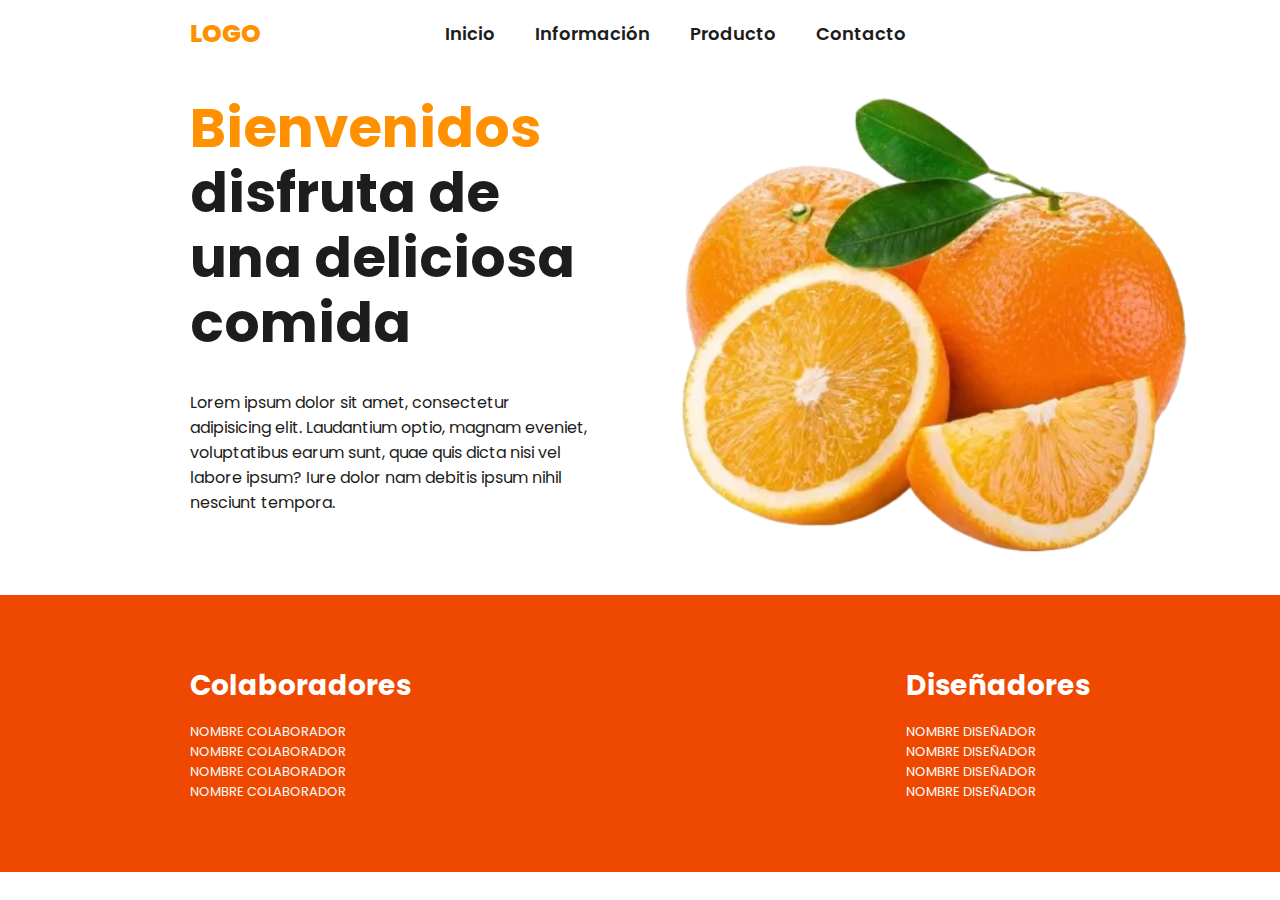
==== infoGN.html @ 551986e0 "Se agregaron los archivos html y css" ====
<!DOCTYPE html>
<html lang="es">
<head>
    <meta charset="UTF-8">
    <meta name="viewport" content="width=device-width, initial-scale=1.0">
    <title>TiendaGranNutrición</title>
    <link rel="stylesheet" href="https://cdnjs.cloudflare.com/ajax/libs/font-awesome/6.5.2/css/all.min.css" integrity="sha512-SnH5WK+bZxgPHs44uWIX+LLJAJ9/2PkPKZ5QiAj6Ta86w+fsb2TkcmfRyVX3pBnMFcV7oQPJkl9QevSCWr3W6A==" crossorigin="anonymous" referrerpolicy="no-referrer" />
    <link rel="stylesheet" href="https://cdn.jsdelivr.net/npm/swiper@11/swiper-bundle.min.css"/>
    <link rel="stylesheet" href="css/style.css">
</head>
<body>
    
    <header class="header">

        <div class="menu container">
            <a href="#" class="logo">Logo</a>
            <input type="checkbox" id="menu">
            <label for="menu">
                <img src="img/menu.png" alt="" class="menu-icon">
            </label>
            <nav class="navbar">
                <ul>
                    <li><a href="index.html">Inicio</a></li>
                    <li><a href="infoGN.html">Información</a></li>
                    <li><a href="producGN.html">Producto</a></li>
                    <li><a href="contacGN.html">Contacto</a></li>
                </ul>
            </nav>
            <div>
                <ul>
                    <li class="submenu">
                        <div id="carrito">
                            <table id="lista-carrito">
                                <thead>
                                    <tr>
                                        <th>Imagen</th>
                                        <th>Nombre</th>
                                        <th>Precio</th>
                                        <th></th>
                                    </tr>
                                </thead>
                                <tbody></tbody>
                            </table>
                            <a href="#" id="vaciar-carrito" class="btn-3">Vaciar carrito</a>
                        </div>
                    </li>
                </ul>
            </div>
        </div>

    </header>

    <div class="header-content container">

        <div class="header-txt">
            <h1><span>Bienvenidos</span> disfruta de una deliciosa comida</h1>
            <p>
                Lorem ipsum dolor sit amet, consectetur adipisicing elit. Laudantium optio, 
                magnam eveniet, voluptatibus earum sunt, quae quis dicta nisi vel labore ipsum? 
                Iure dolor nam debitis ipsum nihil nesciunt tempora.
            </p>
        </div>
        <div class="header-img">
            <img src="img/pr2.png" alt="">
        </div>

    </div>

    <footer class="footer">
        <div class="footer-content container">
            <div class="link">
                <h3>Colaboradores</h3>
                <ul>
                    <li><a href="#">NOMBRE COLABORADOR</a></li>
                    <li><a href="#">NOMBRE COLABORADOR</a></li>
                    <li><a href="#">NOMBRE COLABORADOR</a></li>
                    <li><a href="#">NOMBRE COLABORADOR</a></li>
                </ul>
            </div>
            <div class="link">
                <h3>Diseñadores</h3>
                <ul>
                    <li><a href="#">NOMBRE DISEÑADOR</a></li>
                    <li><a href="#">NOMBRE DISEÑADOR</a></li>
                    <li><a href="#">NOMBRE DISEÑADOR</a></li>
                    <li><a href="#">NOMBRE DISEÑADOR</a></li>
                </ul>
            </div>
        </div>
    </footer>

    <script src="scriptGN.js"></script>
</body>
</html>
---- css/style.css ----
@import url('https://fonts.googleapis.com/css2?family=Poppins:wght@400;500;600;700;800&display=swap');
* {
    margin: 0;
    padding: 0;
    box-sizing: border-box;
    text-decoration: none;
    list-style: none;
}

body {
    font-family: 'Poppins', sans-serif;
}

.container {
    max-width: 900px;
    margin: 0 auto;
}

.header {
    
    display: flex;
    align-items: center;
    min-height: 25vh;
    position: relative;
    
    background-color: #FFFFFF;
    color: #ef4800;
    padding: 10px 0;
    width: 100%;
    position: fixed;
    min-height: 10vh;
    top: 0;
    left: 0;
    z-index: 1000;
}

.header-content.container {
    margin-top: 60px; 
    padding: 20px 0;
}

.productosGN.container {
    margin-top: 60px; 
    padding: 20px 0;
}

.menu {
    position: absolute;
    top: 0;
    left: 0;
    right: 0;
    display: flex;
    align-items: center;
    justify-content: space-between;
    z-index: 1000;
}


.logo {
    font-size: 25px;
    color: #FF9000;
    text-transform: uppercase;
    font-weight: 800;
}

.menu .navbar ul li {
    position: relative;
    float: left;
}

.menu .navbar ul li a {
    font-size: 18px;
    padding: 20px;
    font-weight: 600;
    color: #1D1D1D;
    display: block;
}

.menu .navbar ul li a:hover {
    color: #FF9000;
}

#menu {
    display: none;
}

.menu-icon {
    width: 25px;
}

.menu label {
    cursor: pointer;
    display: none;
}

.submenu {
    position: relative;
}

.submenu #carrito {
    display: none;
}

.submenu:hover #carrito {
    display: block;
    position: absolute;
    right: 0;
    backdrop-filter: blur(10px);
    top: 100%;
    z-index: 1;
    background-color: #77777797;
    padding: 20px;
    min-width: 400px;
    box-shadow: 0 0 20px rgba(0, 0, 0, 0.2);
}

table {
    width: 100%;
}

th, td {
    color: #FFFFFF;
}

.borrar {
    background-color: #FF9000;
    border-radius: 50%;
    padding: 5px 10px;
    text-decoration: none;
    color: #FFFFFF;
    font-weight: 800;
}

.header-content {
    display: flex;
    align-items: center;
}

.header-txt {
    width: 50%;
    margin-right: 50px;
}

.header-txt h1 {
    font-size: 55px;
    line-height: 65px;
    color: #1D1D1B;
    margin-bottom: 35px;
}

.header-txt p {
    font-size: 16px;
    color: #1D1D1B;
    margin-bottom: 45px;
}

.header-txt span {
    color: #FF9000;
}

.btn-1 {
    display: inline-block;
    padding: 13px 45px;
    border-radius: 25px;
    background-color: #FF9000;
    font-size: 16px;
    color: #FFFFFF;
    text-transform: capitalize;
    box-shadow: 0 0 20px rgba(0, 0, 0, 0.2);
}

.btn-1:hover {
    background-color: #ef4800;
}

.header-img {
    width: 50%;
}

.header-img img {
    width: 650px;
}

.btn-3 {
    display: inline-block;
    padding: 13px 45px;
    border-radius: 25px;
    background-color: #FF9000;
    font-size: 16px;
    color: #FFFFFF;
    text-transform: capitalize;
    box-shadow: 0 0 20px rgba(0, 0, 0, 0.2);
}

.btn-3:hover {
    background-color: #ef4800;
}

.swiper {
    width: 100%;
    padding: 150px 0 50px 0;
}

.swiper-txt {
    text-align: center;
    width: 100%;
    margin: 0 0 25px 0;
}

.swiper-txt h1 {
    font-size: 55px;
    line-height: 65px;
    color: #1D1D1B;
    margin-bottom: 45px;

}

.swiper-txt span {
    color: #FF9000;
}

.swiper-slide {
    width: 700px;
    height: 520px;
    border-radius: 25px;
    background-color: #454545;
    box-shadow: 0 0 20px rgba(0, 0, 0, 0.4);
    padding: 40px;
    text-align: center;
}

.productosGN h2 {
    text-align: center;
    margin-bottom: 20px;
}

.box-container {
    display: flex;
    flex-wrap: wrap;
    justify-content: space-around;
}

.box {
    width: 23%;
    border-radius: 25px;
    margin: 1%;
    padding: 13px;
    border: 1px solid #ccc;
    box-shadow: 2px 2px 5px rgba(0, 0, 0, 0.1);
    box-sizing: border-box;
}

.hidden {
    display: none;
}

.btn-2, .btn-4 {
    display: inline-block;
    margin: 20px 45px;
    padding: 13px 45px;
    font-size: 16px;
    cursor: pointer;
    text-align: center;
    background-color: #FF9000;
    color: white;
    border: none;
    border-radius: 25px;
}

.btn-4:hover {
    background-color: #ef4800;
}

/*.btn-4 {
    background-color: #FF9000;
    margin-top: 50px;
    display: inline-block;
    padding: 13px 45px;
    border-radius: 25px;
    color: #FFFFFF;
    font-size: 16px;
    cursor: pointer;
    text-align: center;
    box-shadow: 0 5px 10px rgba(0, 0, 0, 0.2);
}

.btn-4:hover {
    background-color: #ef4800;
    text-align: center;
}*/

.productosGN-txt h3 {
    margin: 0 0 10px;
}

.productosGN-txt p {
    margin: 5px 0;
}

.productosGN-txt a {
    margin: 5px 0;
}

.precio {
    font-weight: bold;
    color: #e67e22;
}

.agregar-carrito {
    display: inline-block;
    margin: 20px auto;
    cursor: pointer;
    font-size: 16px;
    padding: 8px 12px;
    background-color: #FF9000;
    color: white;
    text-decoration: none;
    border-radius: 25px;
}

/*display: inline-block;
    margin: 20px auto;
    padding: 13px 45px;
    font-size: 16px;
    cursor: pointer;
    text-align: center;
    background-color: #FF9000;
    color: white;
    border: none;
    border-radius: 25px;
*/
.product-content {
    display: flex;
    justify-content: space-between;
    align-items: center; /*Espacio agregado por fata de logo. Afecta al contenido*/
    margin-bottom: 40px; /*Espacio agregado por fata de logo. Afecta al contenido*/
}

.product-txt {
    flex-basis: 50%;
    text-align: left;
}

.product-txt span {
    font-size: 25px;
    color: #ef4800;
    font-weight: bold;
}

.product-txt h3 {
    font-size: 20px;
    color: #FFFFFF;
    text-transform: uppercase;
}

.product-txt p {
    font-size: 14px;
    color: #c0c0bb;
}

.product-img {
    flex-basis: 60%;
    text-align: right;
}

.product-img img {
    width: 350px;
}

.agregar-carrito .btn-3 {
    align-items: center;
}

/*
.productosGN {
    padding: 0 0 50px 0;
    text-align: center;
}

.box-container {
    margin-top: 55px;
    display: grid;
    grid-template-columns: repeat(auto-fit,minmax(250px, 1fr));
    gap: 20px;
}

.box {
    border-top: 2px solid #FF9000;
    padding: 20px;
    border-radius: 15px;
    z-index: 1000;
    box-shadow: 0 5px 10px rgba(0, 0, 0, 0.2);
    display: none;
}

.box:nth-child(1),
.box:nth-child(2),
.box:nth-child(3),
.box:nth-child(4) {
    display: inline-block;
}

.box img {
    width: 120px;
}

.productosGN-txt h3 {
    font-size: 20px;
    color: #1D1D1B;
    margin-bottom: 10px;
}

.productosGN-txt p {
    margin-bottom: 25px;
}

.precio {
    font-size: 15px;
    color: #FF9000;
}


*/
.btn-2 {
    background-color: #FF9000;
    display: inline-block;
    padding: 13px 45px; 
    border-radius: 25px;
    color: #FFFFFF;
    font-size: 16px;
    cursor: pointer;
    text-align: center;
    box-shadow: 0 5px 10px rgba(0, 0, 0, 0.2);
}

.btn-2:hover {
    background-color: #ef4800;
    text-align: center;
}



.footer {
    padding: 70px 0;
    background-color: #ef4800;
}

.footer-content {
    display: flex;
    justify-content: space-between;
}

.link h3 {
    font-size: 28px;
    margin-bottom: 15px;
    color: #FFFFFF;
}

.link a {
    color: #FFFFFF;
    font-size: 13px;
    display: block;
}

.box-img {
    flex-basis: 50%;
    text-align: center;
}

.box-img img {
    width: 175px;
}
/* Cuando se use una imagen con resoluccion diferente a las 
utilizadas crear un class .box-img(abrevicion del porducto) 
y usar esta conficuracion para ajsutar

.box-img-P1 {
    flex-basis: 50%;
    text-align: center;
}
            
.box-img-P1 img {
    width: 119px;
}

*/
.box-container {
    margin-top: 25px;
}

.productosGN-txt {
    text-align: center;
    width: 100%;
    margin: 0 0 25px 0;
}

.box-container {
    margin-top: 25px;
    text-align: center;
}

@media (max-width:991px) {
    .menu {
        padding: 20px;
    }

    .menu label {
        display: initial;
    }

    .menu .navbar {
        position: absolute;
        top: 100%;
        left: 0;
        right: 0;
        background-color: #FF9000;
        display: none;
    }

    .menu .navbar ul li {
        width: 100%;
    }

    .menu .navbar ul li a:hover {
        color: #FFFFFF;
    }

    .logo {
        display: none;
    }

    #menu:checked ~ .navbar {
        display: initial;
    }

    .submenu:hover #carrito {
        width: 100%;
    }

    .header-content {
        padding: 100px 30px 30px 30px;
        flex-direction: column;
    }

    .header-txt {
        text-align: center;
        width: 100%;
        margin: 0 0 25px 0;
    }

    .header-txt h1 {
        font-size: 45px;
        line-height: 55px;
        margin-bottom: 20px;
    }

    .header-txt p {
        margin-bottom: 20px;
    }

    .header-img {
        width: 100%;
        text-align: center;
    }

    .header-img img {
        width: 300px;
    }
    
    .swiper {
        width: 100%;
        padding: 150px 0 50px 0;
    }
    
    .swiper-slide {
        width: 350px;
        height: 520px;
        background-color: #454545;
        box-shadow: 0 0 20px rgba(0, 0, 0, 0.4);
        padding: 40px;
        text-align: center;
    }
    
    .agregar-carrito .btn-3 {
        margin-top: 50px;
    }

    .product-content {
        display: flex;
        justify-content: space-between;
        align-items: center; /*Espacio agregado por fata de logo. Afecta al contenido*/
        margin-bottom: 40px; /*Espacio agregado por fata de logo. Afecta al contenido*/
    }
    
    .product-txt {
        flex-basis: 50%;
        text-align: left;
    }
    
    .product-txt span {
        font-size: 25px;
        color: #ef4800;
        font-weight: bold;
    }
    
    .product-txt h3 {
        font-size: 15px;
        color: #FFFFFF;
        text-transform: uppercase;
    }
    
    .product-txt p {
        font-size: 12px;
        color: #c0c0bb;
    }
    
    .product-img {
        flex-basis: 60%;
        text-align: right;
    }
    
    .product-img img {
        width: 175px;
    }

    .swiper-txt {
        text-align: center;
        width: 100%;
        margin: 0 0 25px 0;
    }

    .swiper-txt h1 {
        font-size: 45px;
        line-height: 55px;
        margin-bottom: 20px;
    }

    .productosGN {
        padding: 30px;
    }

    .box {
        width: 48%;
    }

    .box-img {
        flex-basis: 60%;
        text-align: center;
    }

    .box-img img {
        width: 175px;
    }

    .box-container {
        margin-top: 25px;
        text-align: center;
    }

    .productosGN-txt {
        text-align: center;
        width: 100%;
        margin: 0 0 25px 0;
    }

    .footer {
        padding: 30px;
    }

    .footer-content {
        flex-direction: column;
        align-items: center;
        text-align: center;
    }
}

@media (max-width: 768px) {
    .box {
        width: 48%;
    }
    .box-img {
        flex-basis: 60%;
        text-align: center;
    }

    .box-img img {
        width: 175px;
    }
}

@media (max-width: 480px) {
    .box {
        width: 98%;
    }
    .box-img {
        flex-basis: 60%;
        text-align: center;
    }

    .box-img img {
        width: 175px;
    }
}

.article .section-form{
    display: flex;
    justify-content: center;
    align-items: center;
    margin: .1%;
}

.article .section-form form{
    padding: 50px;
    display: flex;
    flex-direction: column;
    align-items: center;
    justify-content: center;
}

.article .section-form form h3{
    padding: 15px;
    margin-bottom: 15px;
    font-size: 35px;
}

.article .section-form form input,
.article .section-form form textarea{
    margin-top: 15px;
    background-color: #fddc90;
    border: 1px solid #c6ad74;
    border-radius: 5px;
    font-size: 20px;
    outline: none;
    padding: 5px;
}

.article .section-form form textarea{
    resize: none;
    width: 100%;
}



.btnC {
    margin: 25px;
    background-color: #FF9000;
    display: inline-block;
    padding: 13px 45px; 
    border-radius: 25px;
    color: #FFFFFF;
    font-size: 16px;
    cursor: pointer;
    text-align: center;
    box-shadow: 0 5px 10px rgba(0, 0, 0, 0.2);
}

.btnC:hover {
    background-color: #ef4800;
    text-align: center;
}
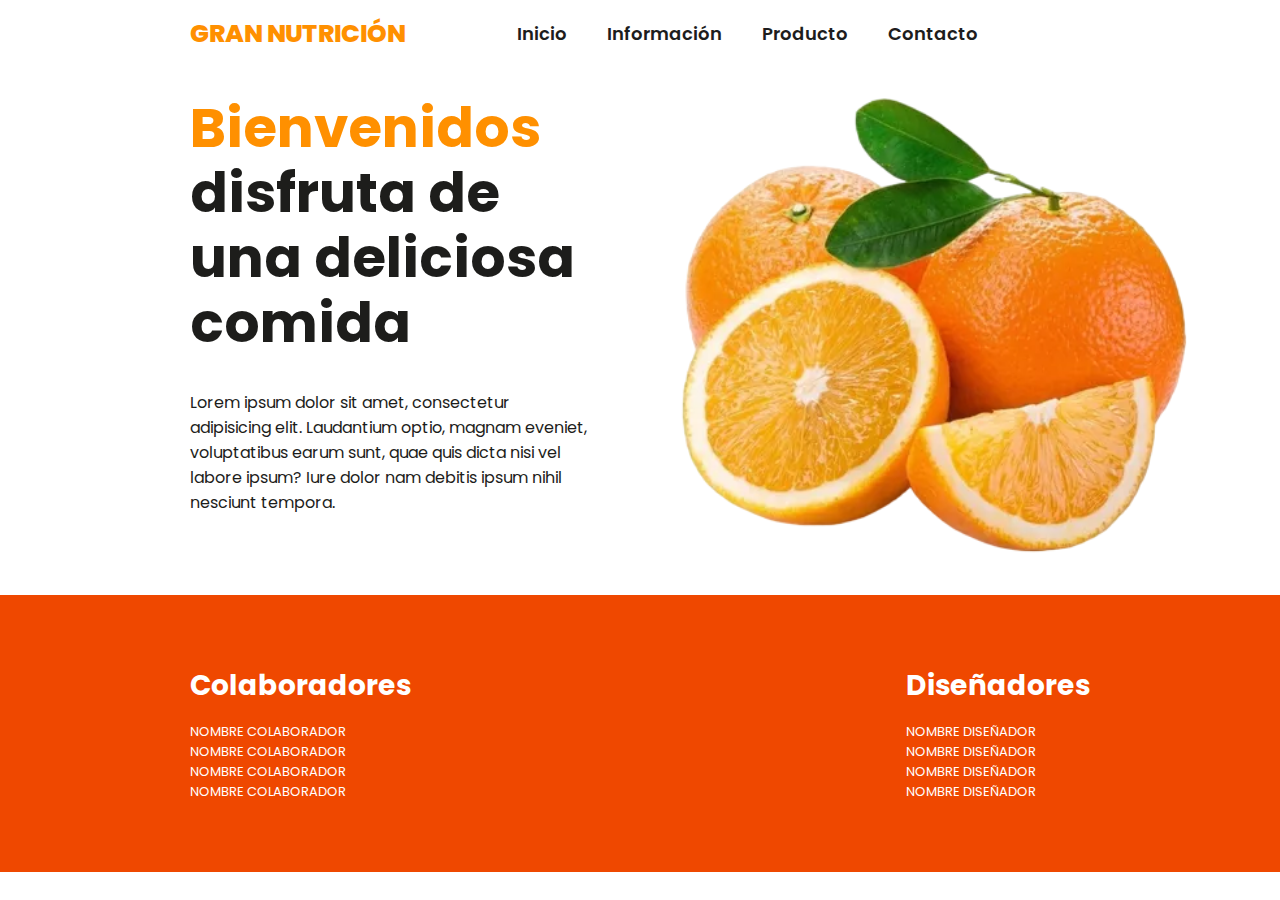
==== commit 6b106cd6: "Se modificaron los html" ====
--- a/infoGN.html
+++ b/infoGN.html
@@ -13,7 +13,7 @@
     <header class="header">
 
         <div class="menu container">
-            <a href="#" class="logo">Logo</a>
+            <a href="#" class="logo">Gran Nutrición</a>
             <input type="checkbox" id="menu">
             <label for="menu">
                 <img src="img/menu.png" alt="" class="menu-icon">
